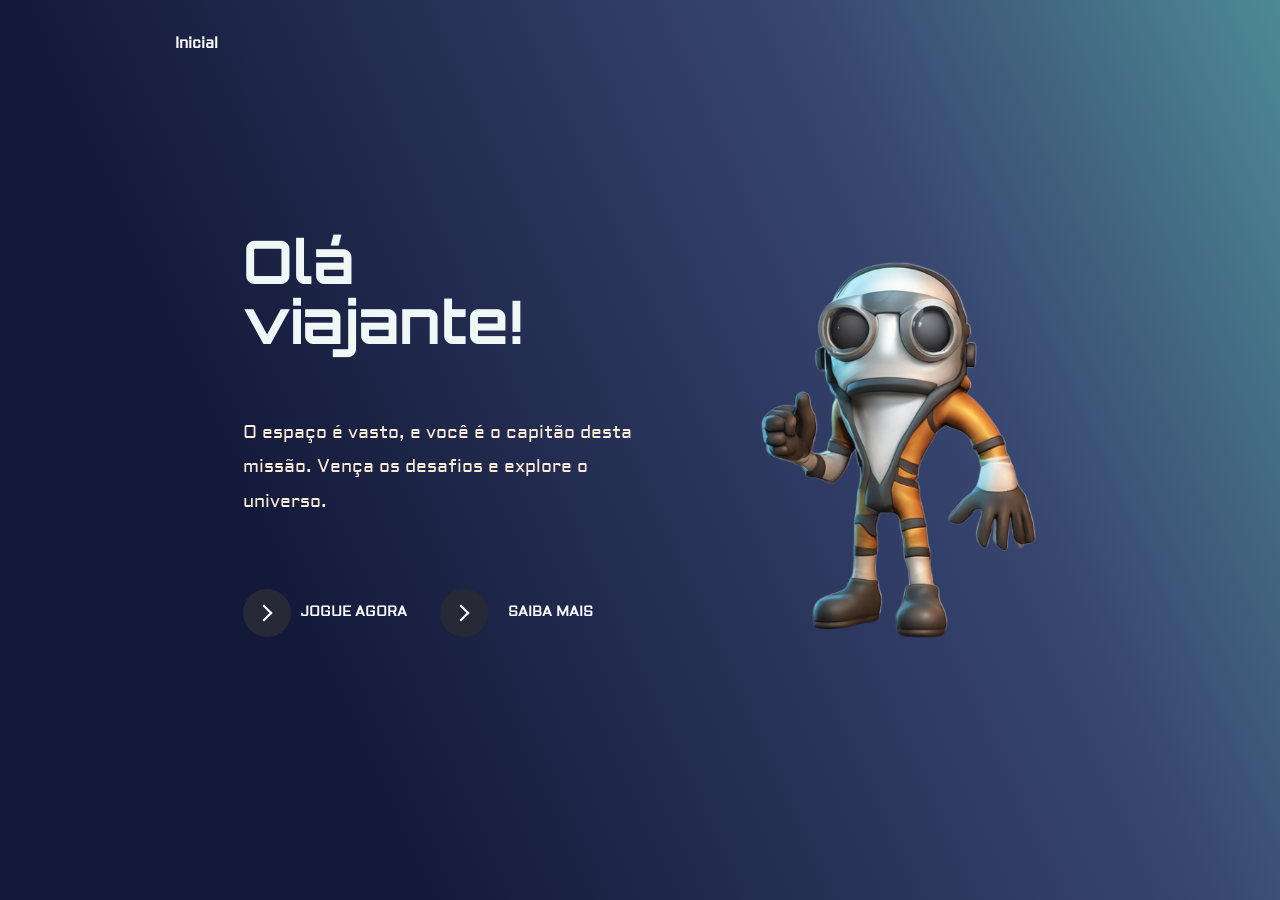
==== index.html @ 4a74ec71 "xx" ====
<!DOCTYPE html>
<html lang="pt-BR">
  <head>
    <meta charset="UTF-8" />
    <title>Jal</title>
    <link rel="stylesheet" href="./styles/style.css" />
    <link rel="preconnect" href="https://fonts.gstatic.com" />
  </head>
  <body>
    <header>
      <ul class="navlist">
        <li><a href="index.html">Inicial</a></li>
      </ul>
      <div class="bx-menu" id="menu-icon">
      </div>
    </header>

    <section class="hero">
      <div class="hero-text">
        <h1>Olá viajante!</h1>
        <p>
          O espaço é vasto, e você é o capitão desta missão. Vença os desafios e explore o universo.
        </p>

        <button class="jogue">
          <span class="circle" aria-hidden="true">
            <span class="icon arrow"></span>
          </span>
          <a href="https://scratch.mit.edu/projects/880240353" target="_blank">
            <span class="button-text">Jogue agora</span>
          </a>
        </button>

        <button class="saiba">
          <span class="circle" aria-hidden="true">
            <span class="icon arrow"></span>
          </span>
          <a href="https://feccif.com.br/feira-virtual-23/ciencias-exatas-e-da-terra/ce-23120jal-jogo-para-estimular-o-uso-de-raciocinio-e-auxiliar-no-ensino-de-criancas/" target="_blank">
            <span class="button-text">Saiba mais</span>
          </a>
        </button>
      </div>

      <div class="hero-img">
        <img src="./assets/personagem.png" alt="personagem" />

      </div>

      </div>
    </section>
  </body>
</html>
---- styles/style.css ----
@import url('https://fonts.googleapis.com/css?family=Aldrich&display=swap');
@import url('https://fonts.googleapis.com/css2?family=Montserrat:wght@500&family=Playpen+Sans:wght@500&family=Poppins:wght@400;600;700&display=swap');
@import url("https://fonts.googleapis.com/css?family=Orbitron&display=swap");

* {
  padding: 0;
  margin: 0;
  box-sizing: border-box;
  font-family: 'Aldrich', sans-serif;
  list-style: none;
  text-decoration: none;
}

header {
  position: fixed;
  right: 0;
  top: 0;
  z-index: 1000;
  width: 100%;
  display: flex;
  align-items: center;
  justify-content: space-between;
  padding: 33px 9%;
  background: transparent;
}

#menu-icon a.icon {
  background-image: url(./assets/icone.png);
  background-size: cover;
  width: 35px; /* Largura desejada */
  height: 35px; /* Altura desejada */
  display: inline-block;
}

.navlist {
  display: flex;
}

.navlist a {
  color: white;
  margin-left: 60px;
  font-size: 15px;
  font-weight: 600;
  border-bottom: 2px solid transparent;
  transition: all .55s ease;
}

.navlist a:hover {
  border-bottom: 2px solid white;
}



.hero {
  height: 100%;
  width: 100%;
  min-height: 100vh;
  background: linear-gradient(245.59deg, #4d8a95 0%, #384670 28.53%, #131939 75.52%);
  position: relative;
  display: grid;
  grid-template-columns: repeat(2, 1fr);
  align-items: center;
  gap: 2px;
}

section {
  padding: 0 19%;
}

.hero-text h1 {
  font-family: 'Orbitron', sans-serif;
  font-size: 60px;
  line-height: 1;
  color: rgb(239, 247, 247);
  margin: 0 0 65px;
}

.hero-text p {
  color: antiquewhite;
  font-size: 18px;
  line-height: 1.9;
  margin-bottom: 70px;
}

.hero-text a {
  display: inline-block;
  border: 1px solid transparent;
  padding: 12px 30px;
  line-height: 1.4;
  font-size: 14px;
  font-weight: 500;
  border-radius: 30px;
  text-transform: uppercase;
  transition: all 0.45s cubic-bezier(0.65, 0, 0.076, 1);
  margin: 0 10px;
}

button {
  position: relative;
  display: inline-block;
  cursor: pointer;
  outline: none;
  border: 0;
  vertical-align: middle;
  text-decoration: none;
  background: transparent;
  padding: 0;
  font-size: inherit;
  font-family: inherit;
 }
 
 button.saiba, 
 button.jogue{
  width: 12rem;
  height: auto;
 }
 
 button.jogue .circle,
 button.saiba .circle {
  transition: all 0.45s cubic-bezier(0.65, 0, 0.076, 1);
  position: relative;
  display: block;
  margin: 0;
  width: 3rem;
  height: 3rem;
  background: #282936; /* muda cor botao*/
  border-radius: 1.625rem;
 }
 
 button.jogue .circle .icon,
 button.saiba .circle .icon  {
  transition: all 0.45s cubic-bezier(0.65, 0, 0.076, 1);
  position: absolute;
  top: 0;
  bottom: 0;
  margin: auto;
  background: #fff;
 }
 
 button.jogue .circle .icon.arrow,
 button.saiba .circle .icon.arrow {
  transition: all 0.45s cubic-bezier(0.65, 0, 0.076, 1);
  left: 0.625rem;
  width: 1.125rem;
  height: 0.125rem;
  background: none;
 }
 
 button.jogue .circle .icon.arrow::before,
 button.saiba .circle .icon.arrow::before {
  position: absolute;
  content: "";
  top: -0.29rem;
  right: 0.0625rem;
  width: 0.625rem;
  height: 0.625rem;
  border-top: 0.125rem solid #fff;
  border-right: 0.125rem solid #fff;
  transform: rotate(45deg);
 }
 
 button.jogue .button-text,
 button.saiba .button-text {
  transition: all 0.45s cubic-bezier(0.65, 0, 0.076, 1);
  position: absolute;
  top: 0;
  left: 0;
  right: 0;
  bottom: 0;
  padding: 0.75rem 0;
  margin: 0 0 0 1.85rem;
  color: #f9faff;
  font-weight: 700;
  line-height: 1.6;
  text-align: center;
  text-transform: uppercase;
 }
 
 button:hover .circle {
  width: 100%;
 }
 
 button:hover .circle .icon.arrow {
  background: #fff;
  transform: translate(1rem, 0);
 }
 
 button:hover .button-text {
  color: #fff;
 }
 

.hero-img {
  display: flex;
  justify-content: flex-end;
  align-items: flex-end;
  position: relative;
}

.hero-img img {
  max-width: 70%;
  height: auto;
  z-index: 2;
}

.cta-separator {
  height: 10px;
  width: 100%;
}

@media (max-width: 1195px) {
  section {
    padding: 0 3%;
    transition: 0.3s;
  }

  .hero-text {
    padding-top: 115px;
  }

  .hero-img {
    width: 350px;
    height: auto;
  }

  .hero {
    height: 100%;
    gap: 1rem;
    grid-template-columns: 1fr;
  }

  .scroll-down {
    display: none;
  }
}
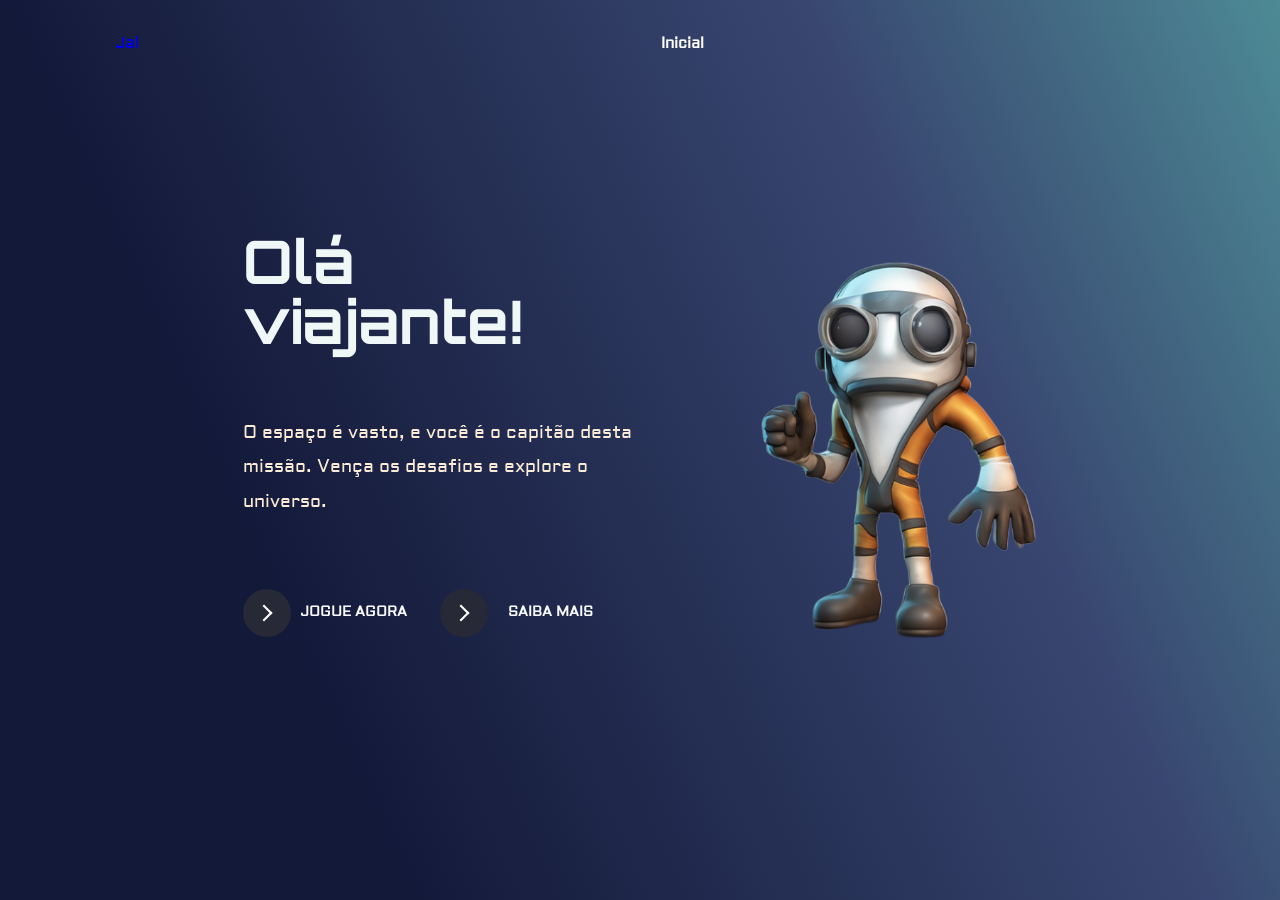
==== commit 5c626f9e: "s" ====
--- a/index.html
+++ b/index.html
@@ -8,11 +8,11 @@
   </head>
   <body>
     <header>
+      <a href="#" class="logo">Jal</a>
       <ul class="navlist">
         <li><a href="index.html">Inicial</a></li>
       </ul>
-      <div class="bx-menu" id="menu-icon">
-      </div>
+      <div class="bx-menu" id="menu-icon"></div>
     </header>
 
     <section class="hero">
--- a/styles/style.css
+++ b/styles/style.css
@@ -24,13 +24,6 @@
   background: transparent;
 }
 
-#menu-icon a.icon {
-  background-image: url(./assets/icone.png);
-  background-size: cover;
-  width: 35px; /* Largura desejada */
-  height: 35px; /* Altura desejada */
-  display: inline-block;
-}
 
 .navlist {
   display: flex;
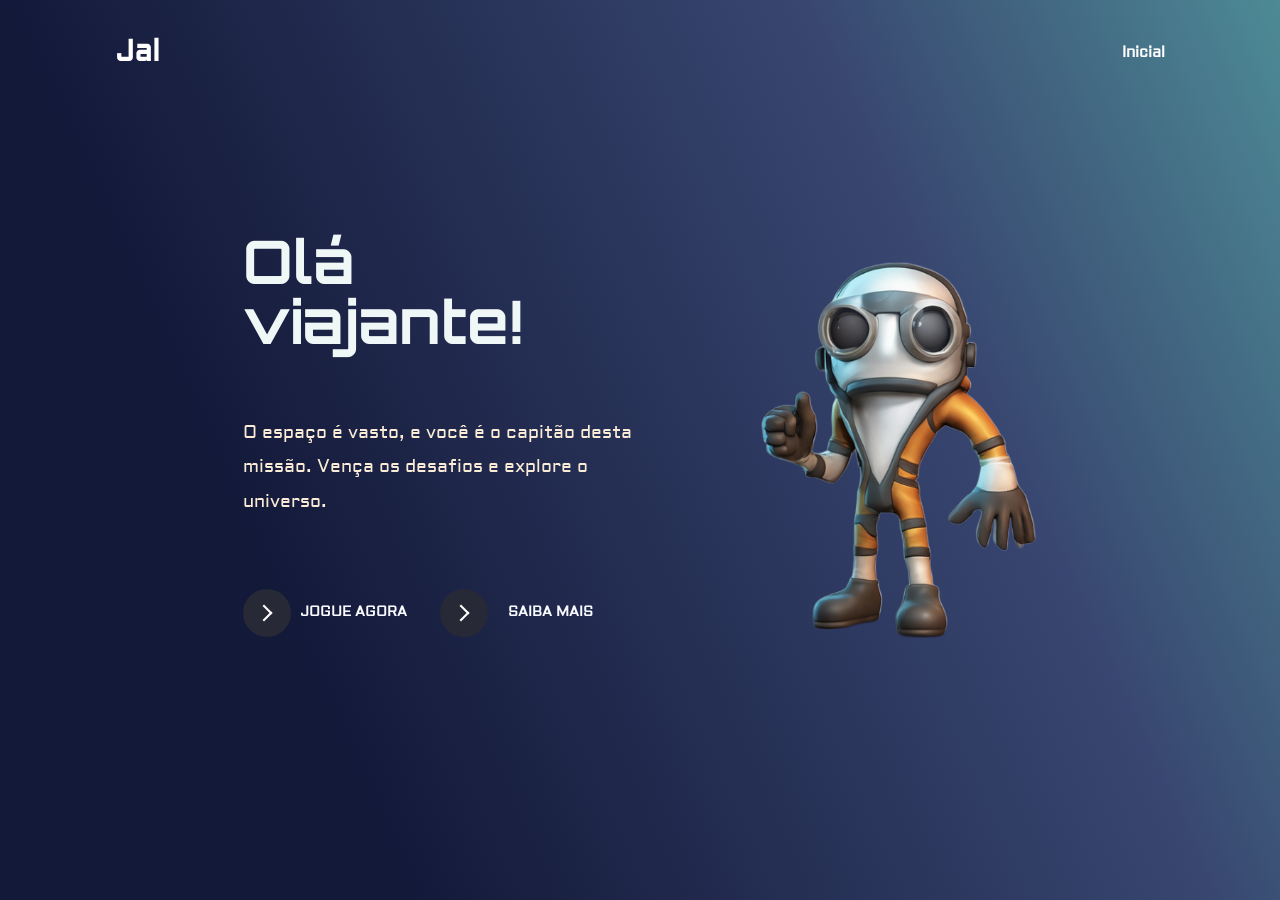
==== commit 93910ac2: "ee" ====
--- a/index.html
+++ b/index.html
@@ -12,7 +12,8 @@
       <ul class="navlist">
         <li><a href="index.html">Inicial</a></li>
       </ul>
-      <div class="bx-menu" id="menu-icon"></div>
+
+      </div>
     </header>
 
     <section class="hero">
@@ -45,7 +46,7 @@
         <img src="./assets/personagem.png" alt="personagem" />
 
       </div>
-
+      
       </div>
     </section>
   </body>
--- a/styles/style.css
+++ b/styles/style.css
@@ -24,6 +24,11 @@
   background: transparent;
 }
 
+.logo {
+  font-size: 30px;
+  font-weight: 600;
+  color: white;
+}
 
 .navlist {
   display: flex;
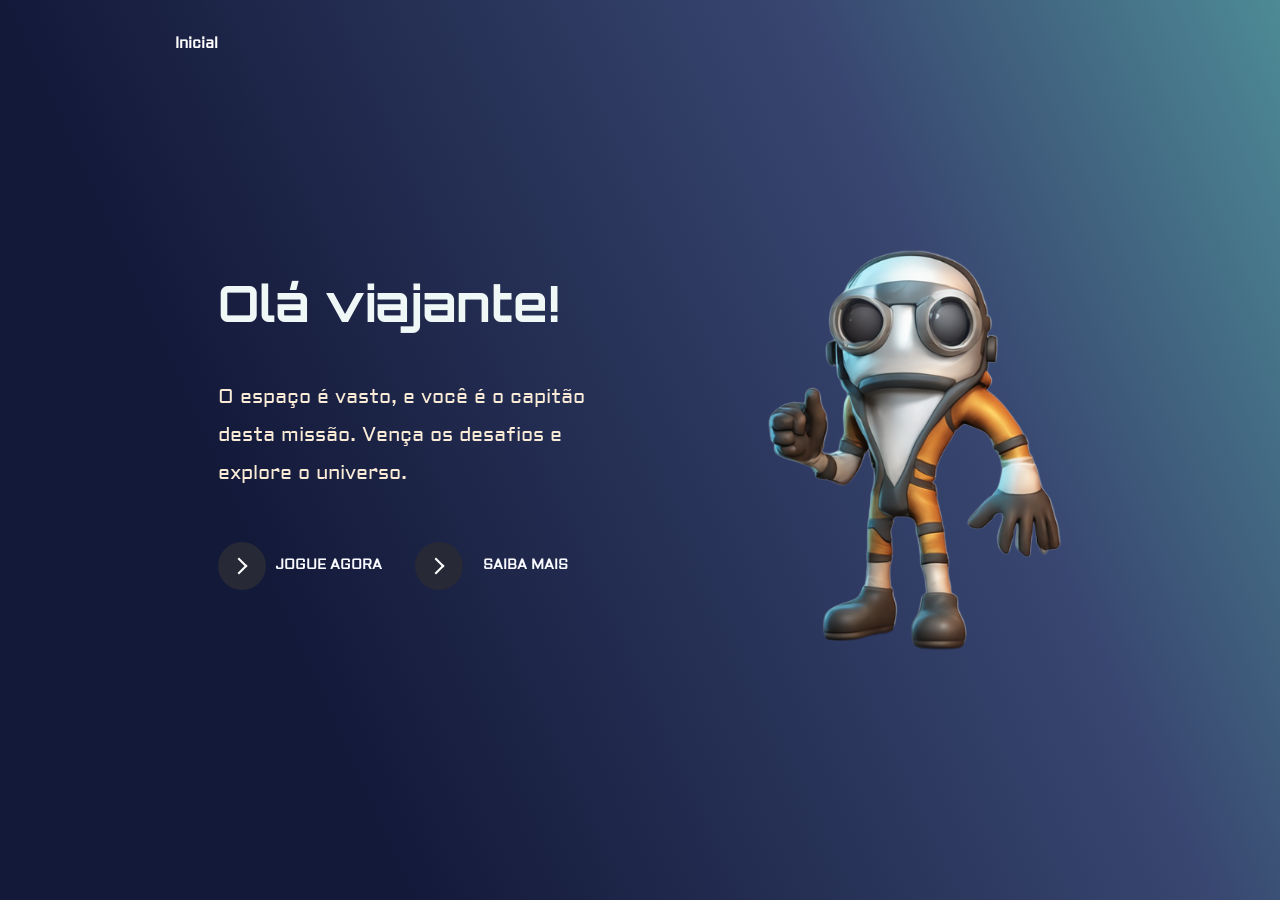
==== commit 793a0465: "l" ====
--- a/index.html
+++ b/index.html
@@ -8,7 +8,6 @@
   </head>
   <body>
     <header>
-      <a href="#" class="logo">Jal</a>
       <ul class="navlist">
         <li><a href="index.html">Inicial</a></li>
       </ul>
--- a/styles/style.css
+++ b/styles/style.css
@@ -24,11 +24,6 @@
   background: transparent;
 }
 
-.logo {
-  font-size: 30px;
-  font-weight: 600;
-  color: white;
-}
 
 .navlist {
   display: flex;
@@ -62,22 +57,22 @@
 }
 
 section {
-  padding: 0 19%;
+  padding: 0 17%;
 }
 
 .hero-text h1 {
   font-family: 'Orbitron', sans-serif;
-  font-size: 60px;
+  font-size: 50px;
   line-height: 1;
   color: rgb(239, 247, 247);
-  margin: 0 0 65px;
+  margin: 0 0 50px;
 }
 
 .hero-text p {
   color: antiquewhite;
-  font-size: 18px;
+  font-size: 20px;
   line-height: 1.9;
-  margin-bottom: 70px;
+  margin-bottom: 50px;
 }
 
 .hero-text a {
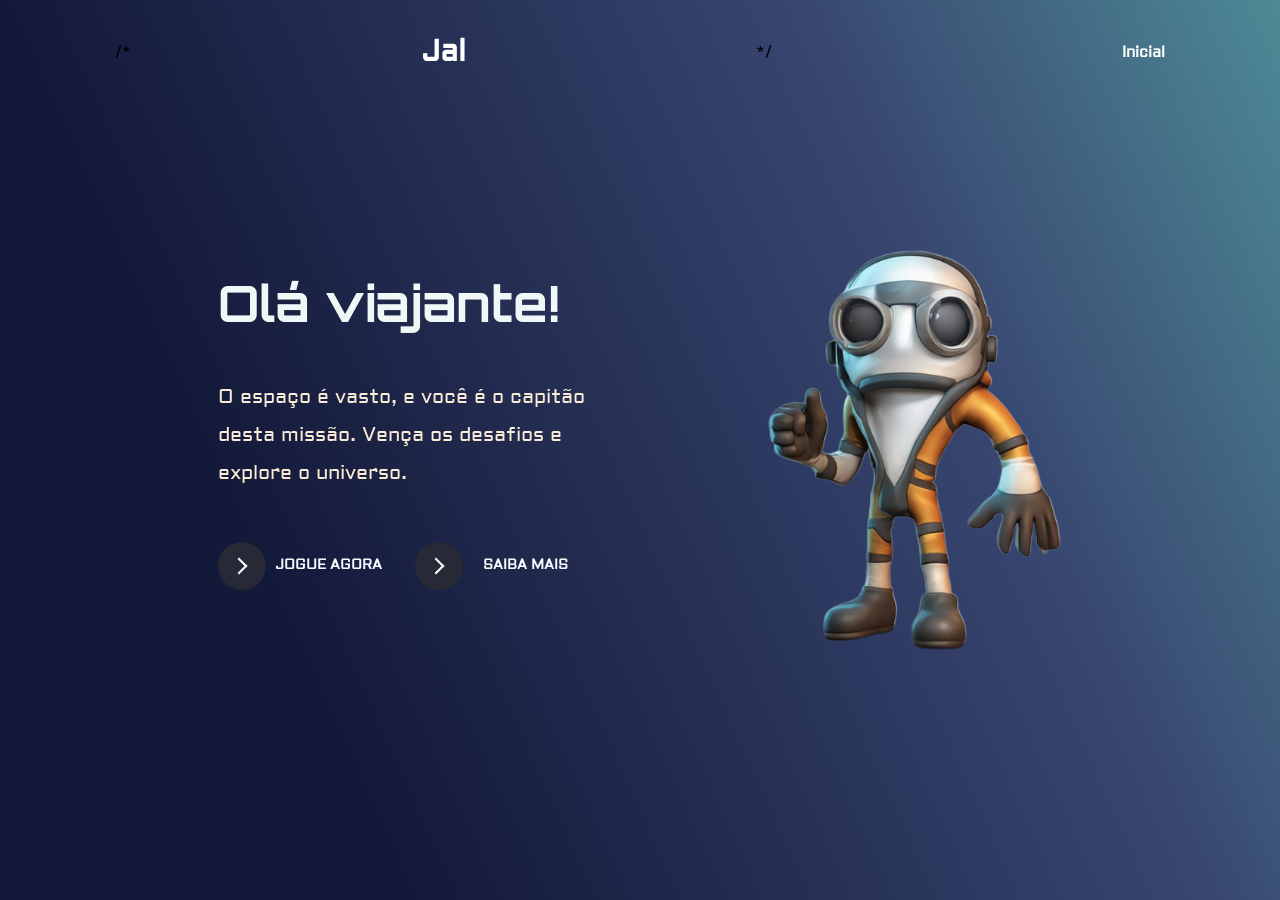
==== commit 303afe9d: "aa" ====
--- a/index.html
+++ b/index.html
@@ -8,6 +8,7 @@
   </head>
   <body>
     <header>
+      /*<a href="#" class="logo">Jal</a>*/
       <ul class="navlist">
         <li><a href="index.html">Inicial</a></li>
       </ul>
--- a/styles/style.css
+++ b/styles/style.css
@@ -24,6 +24,11 @@
   background: transparent;
 }
 
+.logo {
+  font-size: 30px;
+  font-weight: 600;
+  color: white;
+}
 
 .navlist {
   display: flex;
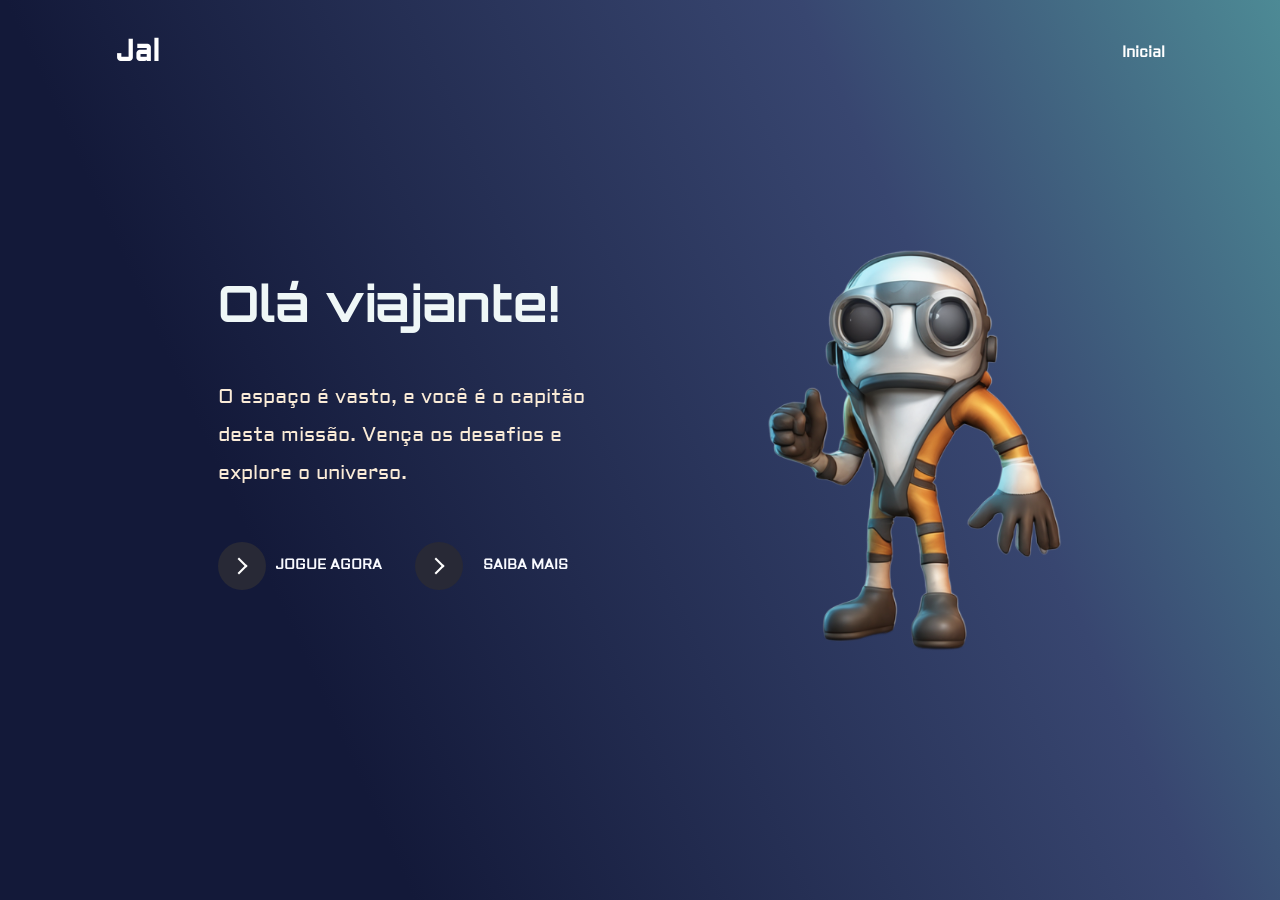
==== commit f710ef02: "a" ====
--- a/index.html
+++ b/index.html
@@ -8,7 +8,7 @@
   </head>
   <body>
     <header>
-      /*<a href="#" class="logo">Jal</a>*/
+      <a href="#" class="logo">Jal</a>
       <ul class="navlist">
         <li><a href="index.html">Inicial</a></li>
       </ul>
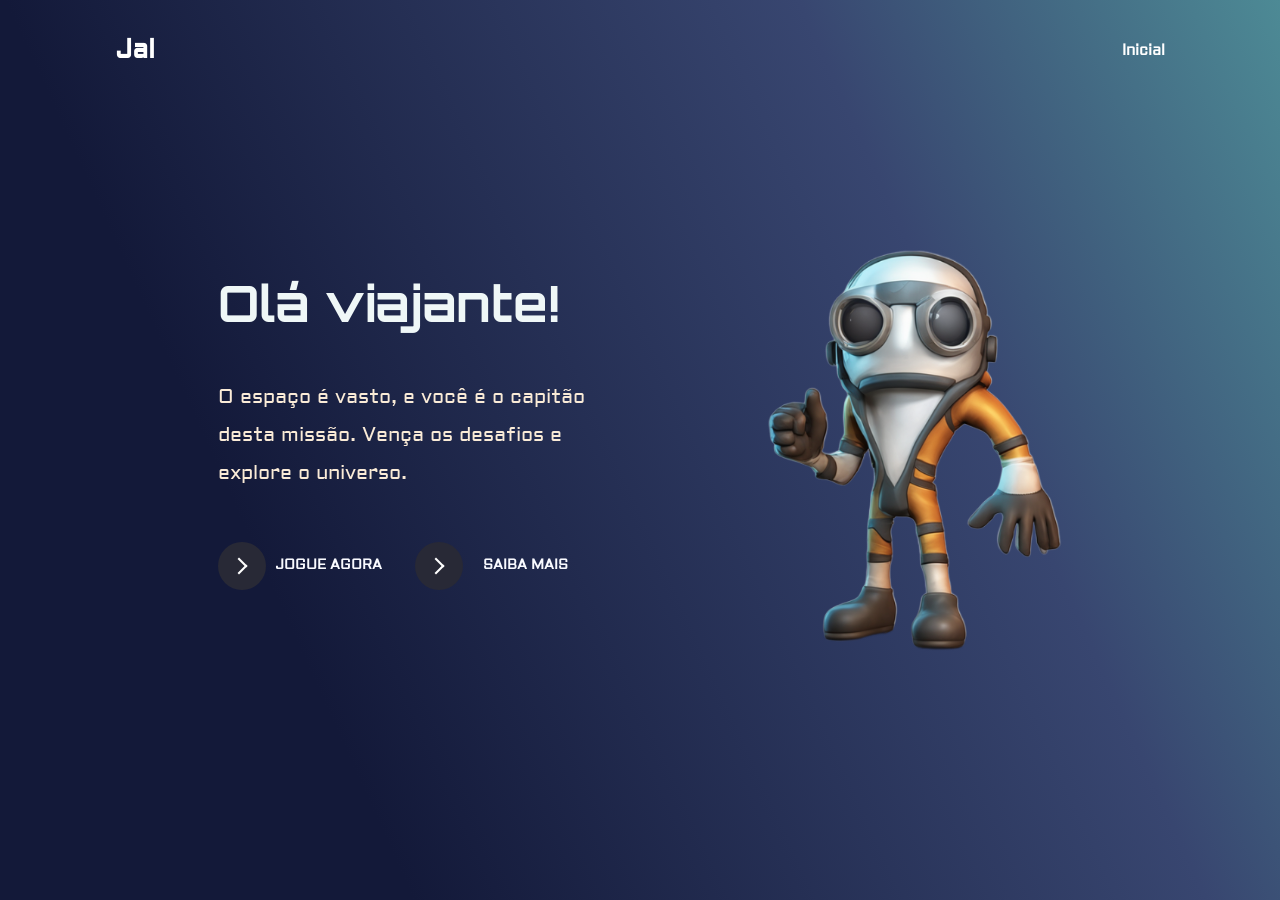
==== commit 09bebad4: "a" ====
--- a/index.html
+++ b/index.html
@@ -27,7 +27,7 @@
           <span class="circle" aria-hidden="true">
             <span class="icon arrow"></span>
           </span>
-          <a href="https://scratch.mit.edu/projects/880240353" target="_blank">
+          <a href="https://scratch.mit.edu/projects/880240353/fullscreen/" target="_blank">
             <span class="button-text">Jogue agora</span>
           </a>
         </button>
--- a/styles/style.css
+++ b/styles/style.css
@@ -25,7 +25,7 @@
 }
 
 .logo {
-  font-size: 30px;
+  font-size: 27px;
   font-weight: 600;
   color: white;
 }
